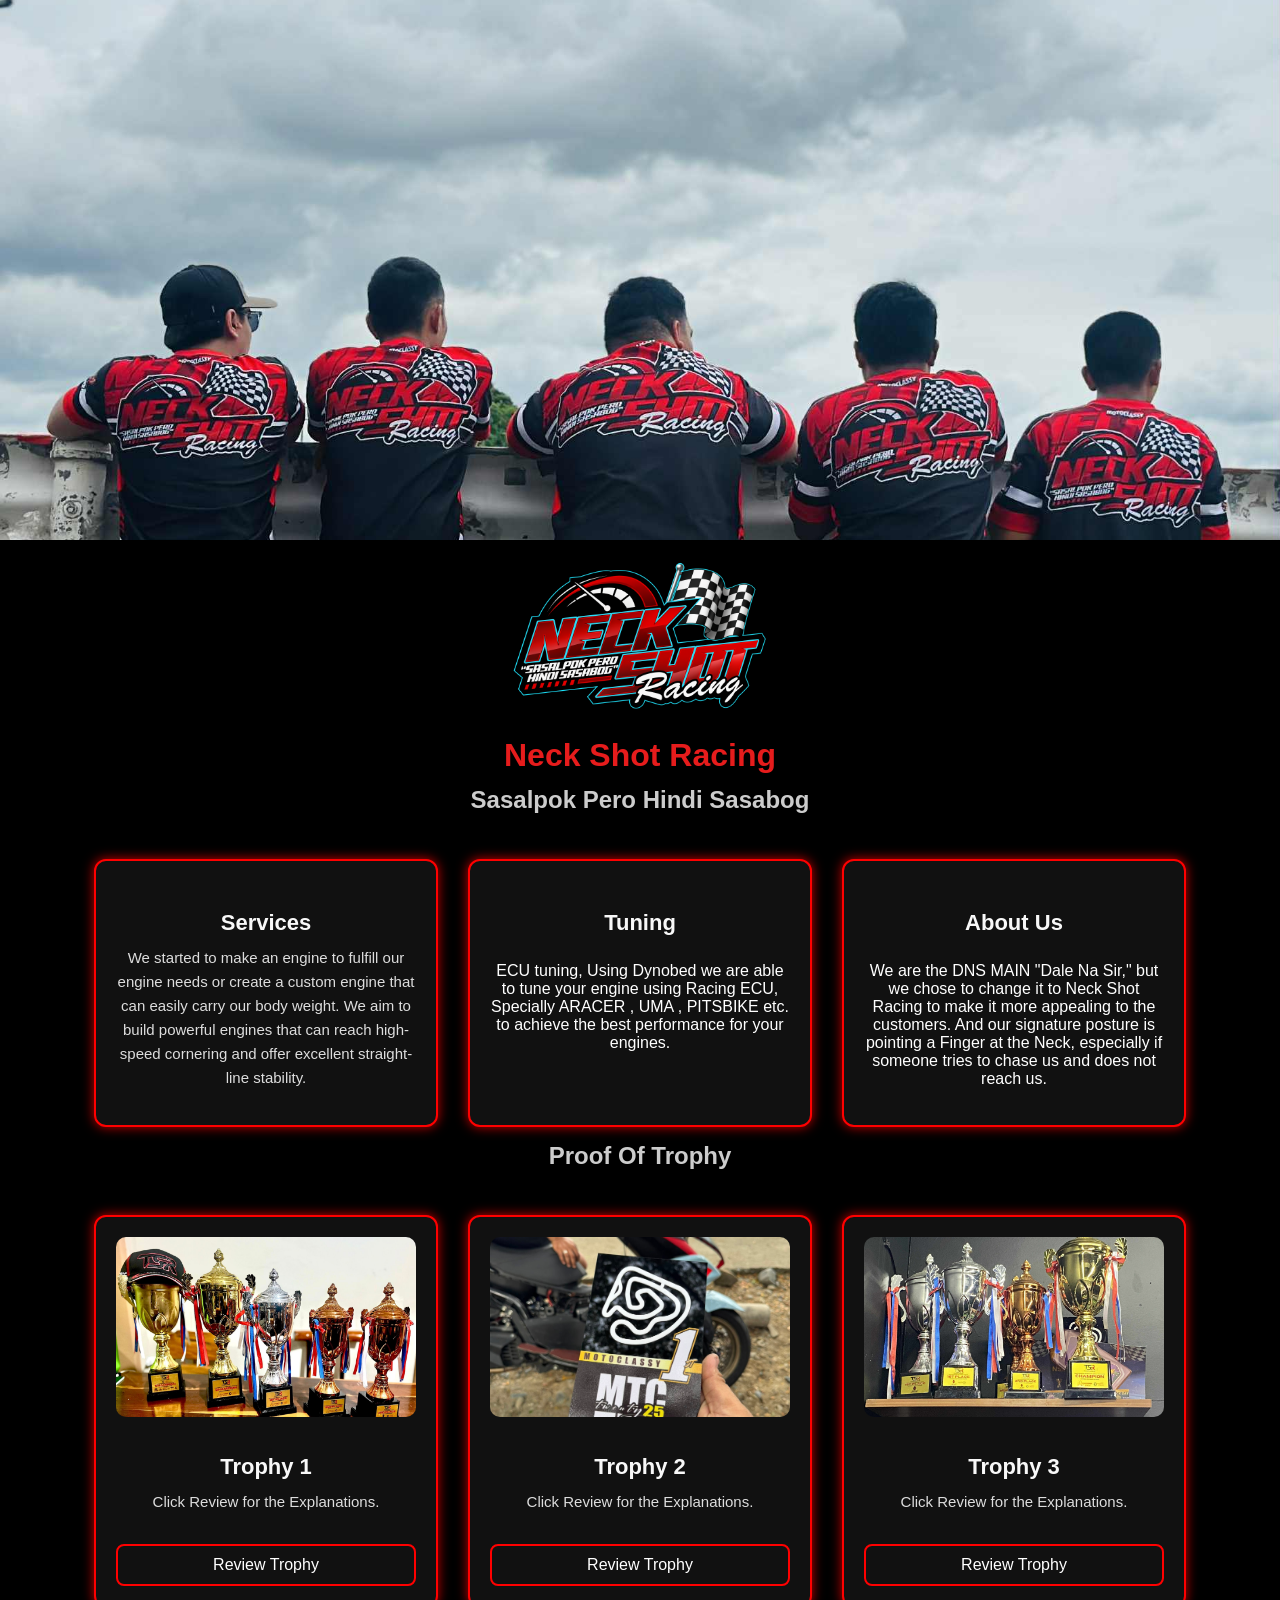
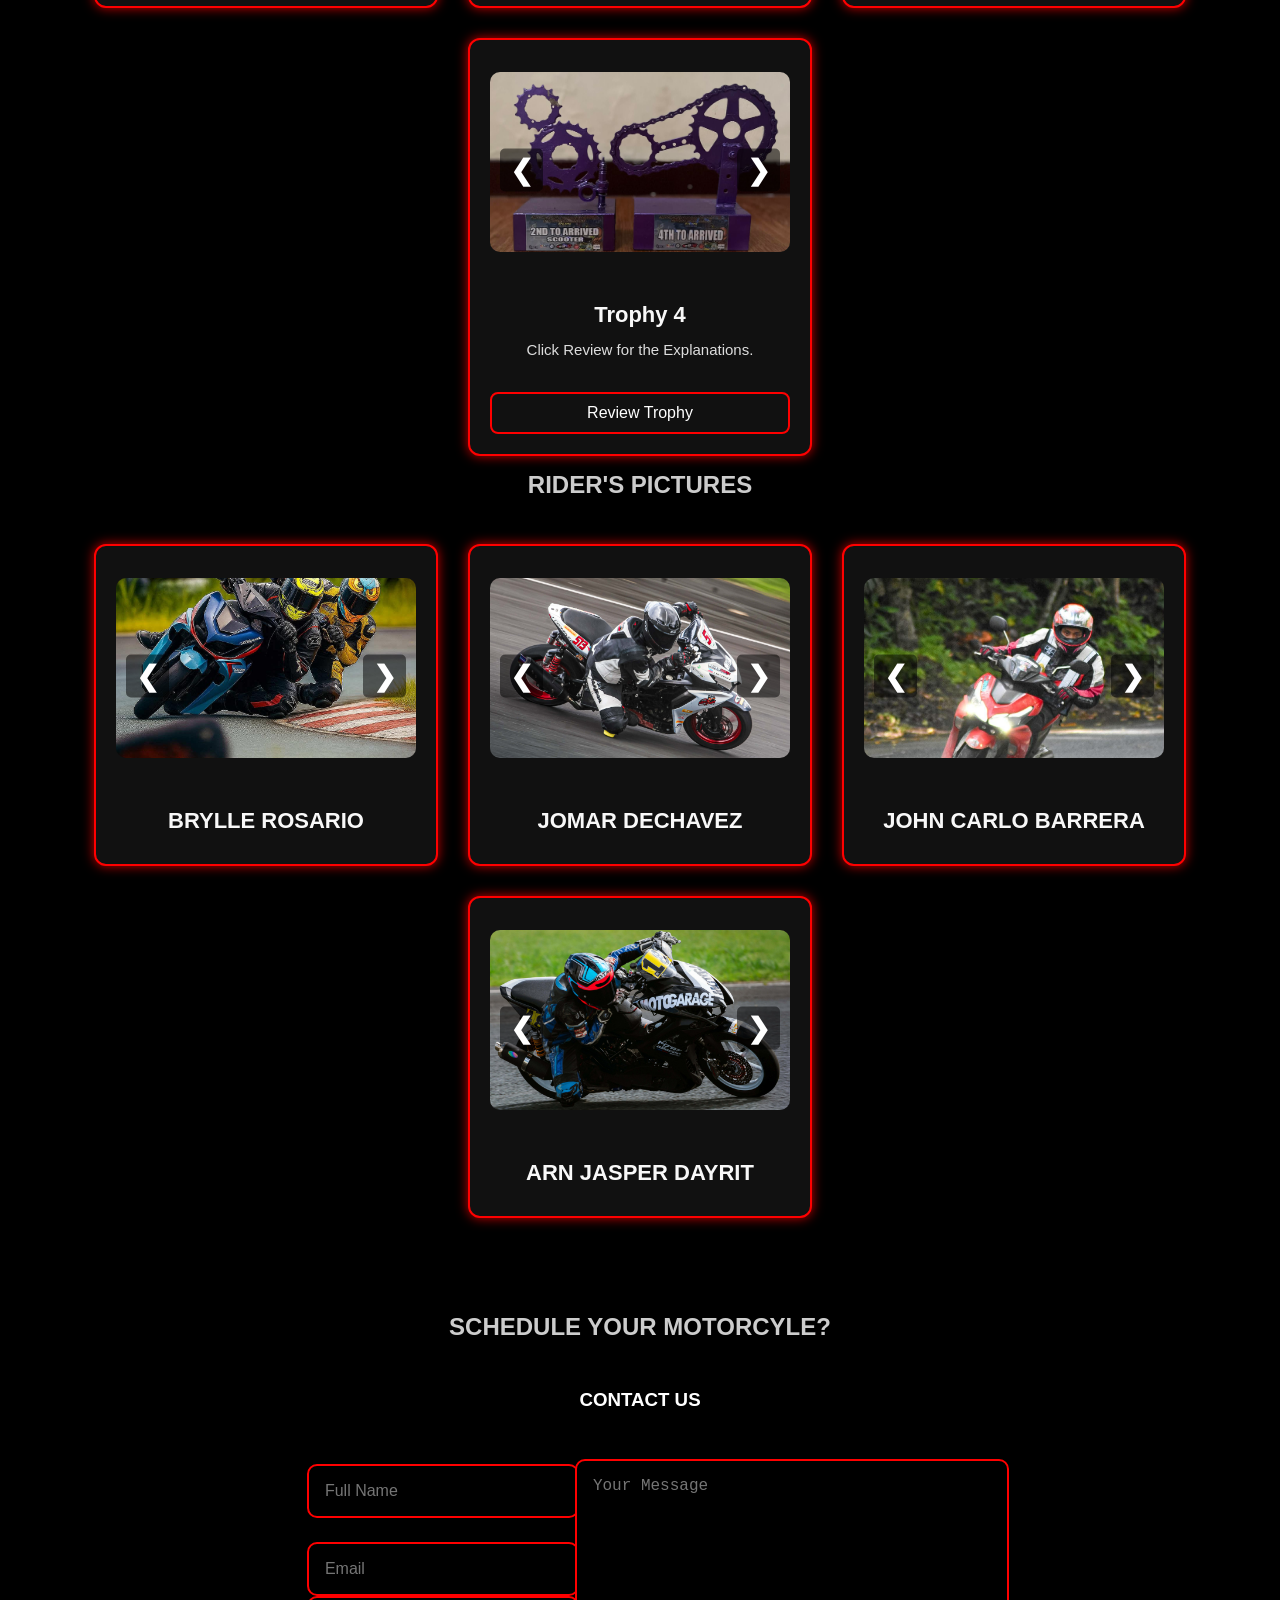
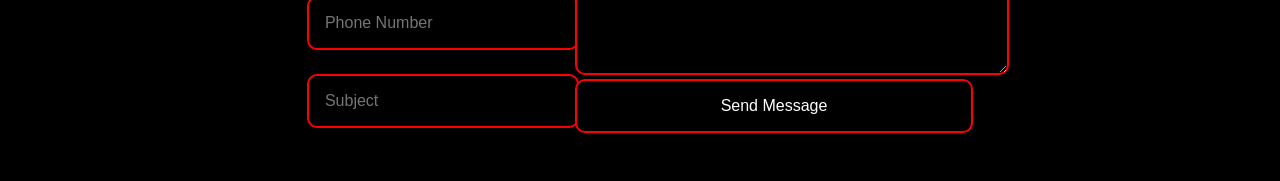
==== index.html @ 94626e2d "Add files via upload" ====
<!DOCTYPE html>
<html lang="en">
<head>
    <meta charset="UTF-8">
    <meta name="viewport" content="width=device-width, initial-scale=1.0">
    <link rel="stylesheet" href="NSR.CSS">
    <title>Neck Shot Racing</title>
</head>

<body>

    <!-- HERO BACKGROUND (DISSOLVE ON SCROLL) -->
    <div class="background" id="bg"></div>

    <!-- HEADER CONTENT -->
    <header>
        <img src="NSR.png" alt="Neck Shot Racing Logo" class="logo">
        <h1>Neck Shot Racing</h1>
        <h2>Sasalpok Pero Hindi Sasabog</h2>
    </header>

    <!-- SERVICES SECTION -->
    <section class="services">
        <div class="service-box">
            <div class="service-info">
                <h4>Services</h4>
                <p>
                    We started to make an engine to fulfill our engine needs or
                    create a custom engine that can easily carry our body weight.
                    We aim to build powerful engines that can reach high-speed
                    cornering and offer excellent straight-line stability.
                </p>
            </div>
        </div>

        <div class="service-box">
            <h4>Tuning</h4>
            <p>
                ECU tuning, Using Dynobed we are able to tune your engine using Racing ECU, Specially ARACER , UMA , PITSBIKE etc. to achieve the best performance for your engines.
            </p>
        </div>

        <div class="service-box">
            <h4>About Us</h4>
            <p>
                We are the DNS MAIN "Dale Na Sir," but we chose to change it to Neck Shot Racing to make it more appealing to the customers. And our signature posture is pointing a Finger at the Neck, especially if someone tries to chase us and does not reach us.
            </p>
        </div>
    </section>

   <!-- Replace your old popup div with this -->
<!-- POPUP VIEWER -->
<div id="popup" class="popup">
    <span class="close">&times;</span>
    <img class="popup-content" id="popupImage">
    <span class="popup-prev">&#10094;</span>
    <span class="popup-next">&#10095;</span>
</div>

<!-- TROPHY SECTION -->
<section class="trophy" id="Trophy">
    <h2 class="heading">Proof Of Trophy</h2>

    <div class="projects-container">

        <div class="project-card">
            <img src="NSR TROPHY.jpg" alt="Neck Shot Racing Trophy" class="trophy-img">
            <h3>Trophy 1</h3>
            <p>Click Review for the Explanations.</p>
            <div class="btn review-btn">Review Trophy</div>
            <p class="review-message" style="display:none;">
                THIS TROPHY WE GOT THIS FROM ( TSR CHAMPIONSHIP LAST LEG IN BRC RACING CIRCUIT 2025 ) We won CHAMPION,1ST,2ND,3RD PLACE IN DIFFERENT CATTEGORIES.
            </p>
        </div>

        <div class="project-card">
            <img src="NSR TROPHY 1.jpg" alt="Trophy 2" class="trophy-img">
            <h3>Trophy 2</h3>
            <p>Click Review for the Explanations.</p>
            <div class="btn review-btn">Review Trophy</div>
            <p class="review-message" style="display:none;">
                THIS TROPHY FROM MOTOCLASSY TRACKDAY EVENT 2025 IN TARLAC RACING CIRCUIT HILL. SPECIALLY THANKS TO OUR RIDER ( BRYLLE RORASARIO ) FOR WINNING 1ST PLACE IN 185CC OPEN CATEGORY. BATTLING WITH TON FARIN.
            </p>
        </div>

        <div class="project-card">
            <img src="THROPY NSR SHOP.jpg" alt="Trophy 3" class="trophy-img">
            <h3>Trophy 3</h3>
            <p>Click Review for the Explanations.</p>
            <div class="btn review-btn">Review Trophy</div>
            <p class="review-message" style="display:none;">
                IF YOU SEE THIS TROPHY PICTURE ITS IN OUR SHOP, THIS TROPHY WE GOT THIS FROM DIFFERENT KIND OF TRACK WHICH IS (BRC CIRCUIT, TARLAC CIRCUIT, CARMONA CIRCUIT) WE JOINED A LOT OF RACING EVENT TO PROVE OUR ENGINE PERFORMANCE AND OUR RIDER SKILL AND OUR ENGINE RELIABILITY.
            </p>
        </div>

        <div class="project-card">
            <div class="slideshow">
                <img src="TROPHY NI DAGA.jpg" class="slide active">
                <img src="TROPHY NI DAGA 1.jpg" class="slide">
                <!-- Arrows -->
                <span class="prev">&#10094;</span>
                <span class="next">&#10095;</span>
            </div>
            <h3>Trophy 4</h3>
            <p>Click Review for the Explanations.</p>
            <div class="btn review-btn">Review Trophy</div>
            <p class="review-message" style="display:none;">
                IF YOU SEE THIS TROPHY THIS TROPHY WE GOT THIS FROM OUR RIDER JHON CARLO BARRERA FOR GETTING A PODIUM FOR ENDURANCE IN 3RD CALAUAG ALIMANGO FESTIVAL ENDURANCE CHALLENGE (575 KMS)
            </p>
        </div>

    </div>
</section>
<section class="trophy" id="Trophy">
    <h2 class="heading">RIDER'S PICTURES</h2>

    <div class="projects-container">

        <div class="project-card">
    <div class="slideshow">
        <img src="BRYLE ROSARIO.jpg" class="slide active">
        <img src="RIDER1-2.jpg" class="slide">
        <span class="prev">&#10094;</span>
        <span class="next">&#10095;</span>
    </div>
    <h3>BRYLLE ROSARIO</h3>
</div>
            <div class="project-card">
    <div class="slideshow">
        <img src="JOMAR DECHAVEZ 1.jpg" class="slide active">
        <img src="JOMAR DECHAVEZ 2.jpg" class="slide">
        <img src="JOMAR DECHAVEZ.jpg" class="slide">
        <span class="prev">&#10094;</span>
        <span class="next">&#10095;</span>
    </div>
    <h3>JOMAR DECHAVEZ</h3>
</div>
       <div class="project-card">
    <div class="slideshow">
        <img src="DAGA 1.jpg" class="slide active">
        <img src="DAGA 2.jpg" class="slide">
        <img src="DAGA 3.jpg" class="slide">
        <span class="prev">&#10094;</span>
        <span class="next">&#10095;</span>
    </div>
    <h3>JOHN CARLO BARRERA</h3>
</div>
        <div class="project-card">
    <div class="slideshow">
        <img src="ARN JASPER.jpg" class="slide active">
        <img src="ARN JASPER 1.jpg" class="slide">
        <img src="ARN JASPER 2.jpg" class="slide">
        <span class="prev">&#10094;</span>
        <span class="next">&#10095;</span>
    </div>
    <h3>ARN JASPER DAYRIT</h3>
</div>
</section>


<!-- CONTACT SECTION -->
<section class="contact" id="contact">
    <h2 class="heading">SCHEDULE YOUR MOTORCYLE?</h2>
    <H3> CONTACT US</H3>
    <form action="mailto:cdimapilis08@gmail.com" method="post" enctype="text/plain">
        <div class="input-group">
            <div class="input-box">
                <input type="text" placeholder="Full Name">
                <input type="email" placeholder="Email">
            </div>
            <div class="input-box">
                <input type="number" placeholder="Phone Number">
                <input type="text" placeholder="Subject">
            </div>
        </div>

        <div class="input-group2">
            <textarea placeholder="Your Message"></textarea>
            <input type="submit" value="Send Message" class="btn">
        </div>
    </form>
</section>

<script>
    // Background scroll effect
    const bg = document.getElementById("bg");
    window.addEventListener("scroll", () => {
        const scrollY = window.scrollY;
        const opacity = Math.max(1 - scrollY / 450, 0);
        const blur = Math.min(scrollY / 80, 8);
        bg.style.opacity = opacity;
        bg.style.filter = `blur(${blur}px)`;
    });

    // Review button toggle
    document.querySelectorAll(".review-btn").forEach(btn => {
        btn.addEventListener("click", () => {
            const message = btn.nextElementSibling;
            message.style.display =
                message.style.display === "block" ? "none" : "block";
        });
    });

    // POPUP ELEMENTS
    const popup = document.getElementById("popup");
    const popupImage = document.getElementById("popupImage");
    const closeBtn = document.querySelector(".close");
    const popupPrev = document.querySelector(".popup-prev");
    const popupNext = document.querySelector(".popup-next");

    // UNIVERSAL IMAGE CLICK (trophies + riders + slideshows)
    document.querySelectorAll(".trophy-img, .slideshow .slide").forEach(img => {
        img.addEventListener("click", () => {
            popup.style.display = "block";

            // If image is inside slideshow, use all slides
            const slideshow = img.closest(".slideshow");
            popup.slides = slideshow
                ? Array.from(slideshow.querySelectorAll(".slide"))
                : [img];

            popup.currentIndex = popup.slides.indexOf(img);
            popupImage.src = img.src;
        });
    });

    // Close popup
    closeBtn.addEventListener("click", () => popup.style.display = "none");
    popup.addEventListener("click", e => {
        if (e.target === popup) popup.style.display = "none";
    });

    // Popup arrows
    popupNext.addEventListener("click", () => {
        popup.currentIndex =
            (popup.currentIndex + 1) % popup.slides.length;
        popupImage.src = popup.slides[popup.currentIndex].src;
    });

    popupPrev.addEventListener("click", () => {
        popup.currentIndex =
            (popup.currentIndex - 1 + popup.slides.length) %
            popup.slides.length;
        popupImage.src = popup.slides[popup.currentIndex].src;
    });

    // Slideshow inside card (Trophy 4 & Riders)
    document.querySelectorAll(".slideshow").forEach(slideshow => {
        const slides = slideshow.querySelectorAll(".slide");
        let index = 0;

        const showSlide = i => {
            slides.forEach(s => s.classList.remove("active"));
            slides[i].classList.add("active");
        };

        slideshow.querySelector(".next").addEventListener("click", e => {
            e.stopPropagation();
            index = (index + 1) % slides.length;
            showSlide(index);
        });

        slideshow.querySelector(".prev").addEventListener("click", e => {
            e.stopPropagation();
            index = (index - 1 + slides.length) % slides.length;
            showSlide(index);
        });
    });
</script>
</body>
---- NSR.CSS ----
/* ================= GENERAL PAGE STYLING ================= */
body {
    background: #000;
    color: #fff;
    font-family: Arial, sans-serif;
    margin: 0;
    padding: 0;
    text-align: center;
}

/* ================= LOGO ================= */
.logo {
    width: 260px;
    max-width: 90%;
    margin: 15px auto;
}

/* ================= BACKGROUND COVER ================= */
.background {
    width: 100%;
    min-height: 60vh;
    background: url("NSR COVER.jpg") center / cover no-repeat;
}

/* ================= TITLES ================= */
h1 {
    color: rgb(230, 28, 28);
    margin-top: -10px;
    transition: 0.3s ease-in-out;
}

h2 {
    margin-top: -10px;
    color: #ccc;
    transition: 0.3s ease-in-out;
}

/* ================= SERVICES & TROPHY SHARED LAYOUT ================= */
.services,
.projects-container {
    display: flex;
    justify-content: center;
    align-items: stretch;
    gap: 30px;
    padding: 25px;
    flex-wrap: wrap;
}

/* ================= SERVICE & PROJECT CARD ================= */
.service-box,
.project-card {
    background: #111;
    border: 2px solid #ff0000;
    border-radius: 12px;
    padding: 20px;
    width: 300px;
    box-shadow: 0 0 12px rgba(255, 0, 0, 0.8);
    display: flex;
    flex-direction: column;
    text-align: center;
    transition: transform 0.3s ease, box-shadow 0.3s ease;
    font-style: sans-serif bold;
}

.service-box:hover,
.project-card:hover {
    transform: translateY(-6px);
    box-shadow: 0 0 25px rgba(255, 0, 0, 1);
}

/* ================= TEXT ================= */
.service-box h4,
.project-card h3 {
    color: #f8f8f8;
    font-size: 22px;
    margin-bottom: 10px;
}

.service-info p,
.project-card p {
    font-size: 15px;
    color: #ddd;
    line-height: 1.6;
    margin-top: auto;
}

/* ================= IMAGES (OPTIMIZED & RESPONSIVE) ================= */
.project-card img,
.Picture img {
    width: 100%;
    height: 180px;
    object-fit: cover;
    border-radius: 10px;
    margin-bottom: 15px;
    transition: transform 0.4s ease;
}

.project-card img:hover,
.Picture img:hover {
    transform: scale(1.05);
}

/* ================= COVER BOX ================= */
.cover-box {
    background: #111;
    border: 2px solid red;
    border-radius: 12px;
    padding: 20px;
    width: 300px;
    box-shadow: 0 0 12px red;
}

/* ================= BUTTON ================= */
.project-card .btn {
    margin-top: 15px;
    padding: 10px;
    border: 2px solid red;
    border-radius: 8px;
    cursor: pointer;
    transition: 0.3s ease;
}

.project-card .btn:hover {
    background: red;
}

/* ================= CONTACT SECTION ================= */
.contact {
    margin-top: 5rem;
}

.contact h2 {
    margin-bottom: 3rem;
}

.contact form {
    display: flex;
    flex-wrap: wrap;
    align-items: center;
    justify-content: center;
    gap: 2rem;
    margin: 3rem auto;
    max-width: 900px;
}

.contact form .input-box {
    display: flex;
    flex-direction: column;
    gap: 1.5rem;
    flex: 1 1 45%;
}

.contact form input,
.contact form textarea {
    width: 100%;
    padding: 16px;
    font-size: 16px;
    color: #fff;
    background: #000;
    border-radius: 10px;
    border: 2px solid red;
}

.contact form textarea {
    min-height: 180px;
    flex: 1 1 100%;
}
/* Image Popup (Lightbox) */
.popup {
    display: none;
    position: fixed;
    z-index: 9999;
    padding-top: 50px;
    left: 0;
    top: 0;
    width: 100%;
    height: 100%;
    background: rgba(0,0,0,0.9);
    text-align: center;
}

.popup-content {
    max-width: 90%;
    max-height: 80%;
    border-radius: 10px;
}

.close {
    position: absolute;
    top: 15px;
    right: 35px;
    color: white;
    font-size: 40px;
    font-weight: bold;
    cursor: pointer;
}

.trophy-img {
    width: 100%;
    border-radius: 10px;
    cursor: pointer;
    transition: 0.3s;
}

.trophy-img:hover {
    transform: scale(1.03);
}
/* Slideshow inside card */
.slideshow {
    position: relative;
    width: 100%;
    height: 220px; /* adjust as needed */
    overflow: hidden;
    border-radius: 10px;
    display: flex;
    justify-content: center;
    align-items: center;
}

.slide {
    position: absolute;
    width: 100%;
    height: 100%;
    object-fit: contain; /* keeps aspect ratio */
    opacity: 0;
    transition: opacity 0.5s ease-in-out;
    border-radius: 10px;
}

.slide.active {
    opacity: 1;
}

/* Arrows inside card */
.slideshow .prev, .slideshow .next {
    position: absolute;
    top: 50%;
    transform: translateY(-50%);
    color: white;
    font-size: 28px;
    font-weight: bold;
    padding: 5px 10px;
    cursor: pointer;
    user-select: none;
    background: rgba(0,0,0,0.5);
    border-radius: 5px;
}

.slideshow .prev { left: 10px; }
.slideshow .next { right: 10px; }
.slideshow .prev:hover,
.slideshow .next:hover { background: rgba(255,0,0,0.8); }

/* Popup overlay */
.popup {
    display: none;
    position: fixed;
    z-index: 9999;
    padding-top: 50px;
    left: 0;
    top: 0;
    width: 100%;
    height: 100%;
    background: rgba(0,0,0,0.9);
    text-align: center;
}

.popup-content {
    max-width: 90%;
    max-height: 80%;
    border-radius: 10px;
}

.popup .close {
    position: absolute;
    top: 15px;
    right: 35px;
    color: white;
    font-size: 40px;
    font-weight: bold;
    cursor: pointer;
}

.popup .popup-prev,
.popup .popup-next {
    position: absolute;
    top: 50%;
    transform: translateY(-50%);
    color: white;
    font-size: 40px;
    cursor: pointer;
    padding: 5px 15px;
    background: rgba(0,0,0,0.5);
    border-radius: 5px;
}

.popup .popup-prev { left: 20px; }
.popup .popup-next { right: 20px; }

.popup .popup-prev:hover,
.popup .popup-next:hover { background: rgba(255,0,0,0.8); }
/* ================= MOBILE RESPONSIVE ================= */
@media (max-width: 768px) {

    body {
        text-align: center;
    }

    /* Header text smaller */
    h1 {
        font-size: 28px;
    }

    h2 {
        font-size: 18px;
    }

    /* Stack service boxes */
    .services {
        flex-direction: column;
        padding: 15px;
    }

    .service-box {
        width: 100%;
        max-width: 95%;
    }

    /* Trophy & Rider cards – one per row */
    .projects-container {
        flex-direction: column;
        padding: 10px;
    }

    .project-card {
        width: 100%;
        max-width: 95%;
        margin: auto;
    }

    /* Images scale properly */
    .project-card img,
    .slide {
        height: auto;
        max-height: 280px;
        object-fit: contain;
    }

    /* Slideshow container */
    .slideshow {
        position: relative;
    }

    /* Bigger arrows for touch */
    .prev,
    .next {
        font-size: 28px;
        padding: 10px;
    }

    /* Bigger buttons */
    .btn {
        padding: 14px;
        font-size: 16px;
    }

    /* Popup image fits screen */
    .popup-content {
        max-width: 95%;
        max-height: 85%;
    }

    /* Contact form full width */
    .contact form {
        flex-direction: column;
        padding: 10px;
    }

    .contact form .input-box {
        width: 100%;
    }
}
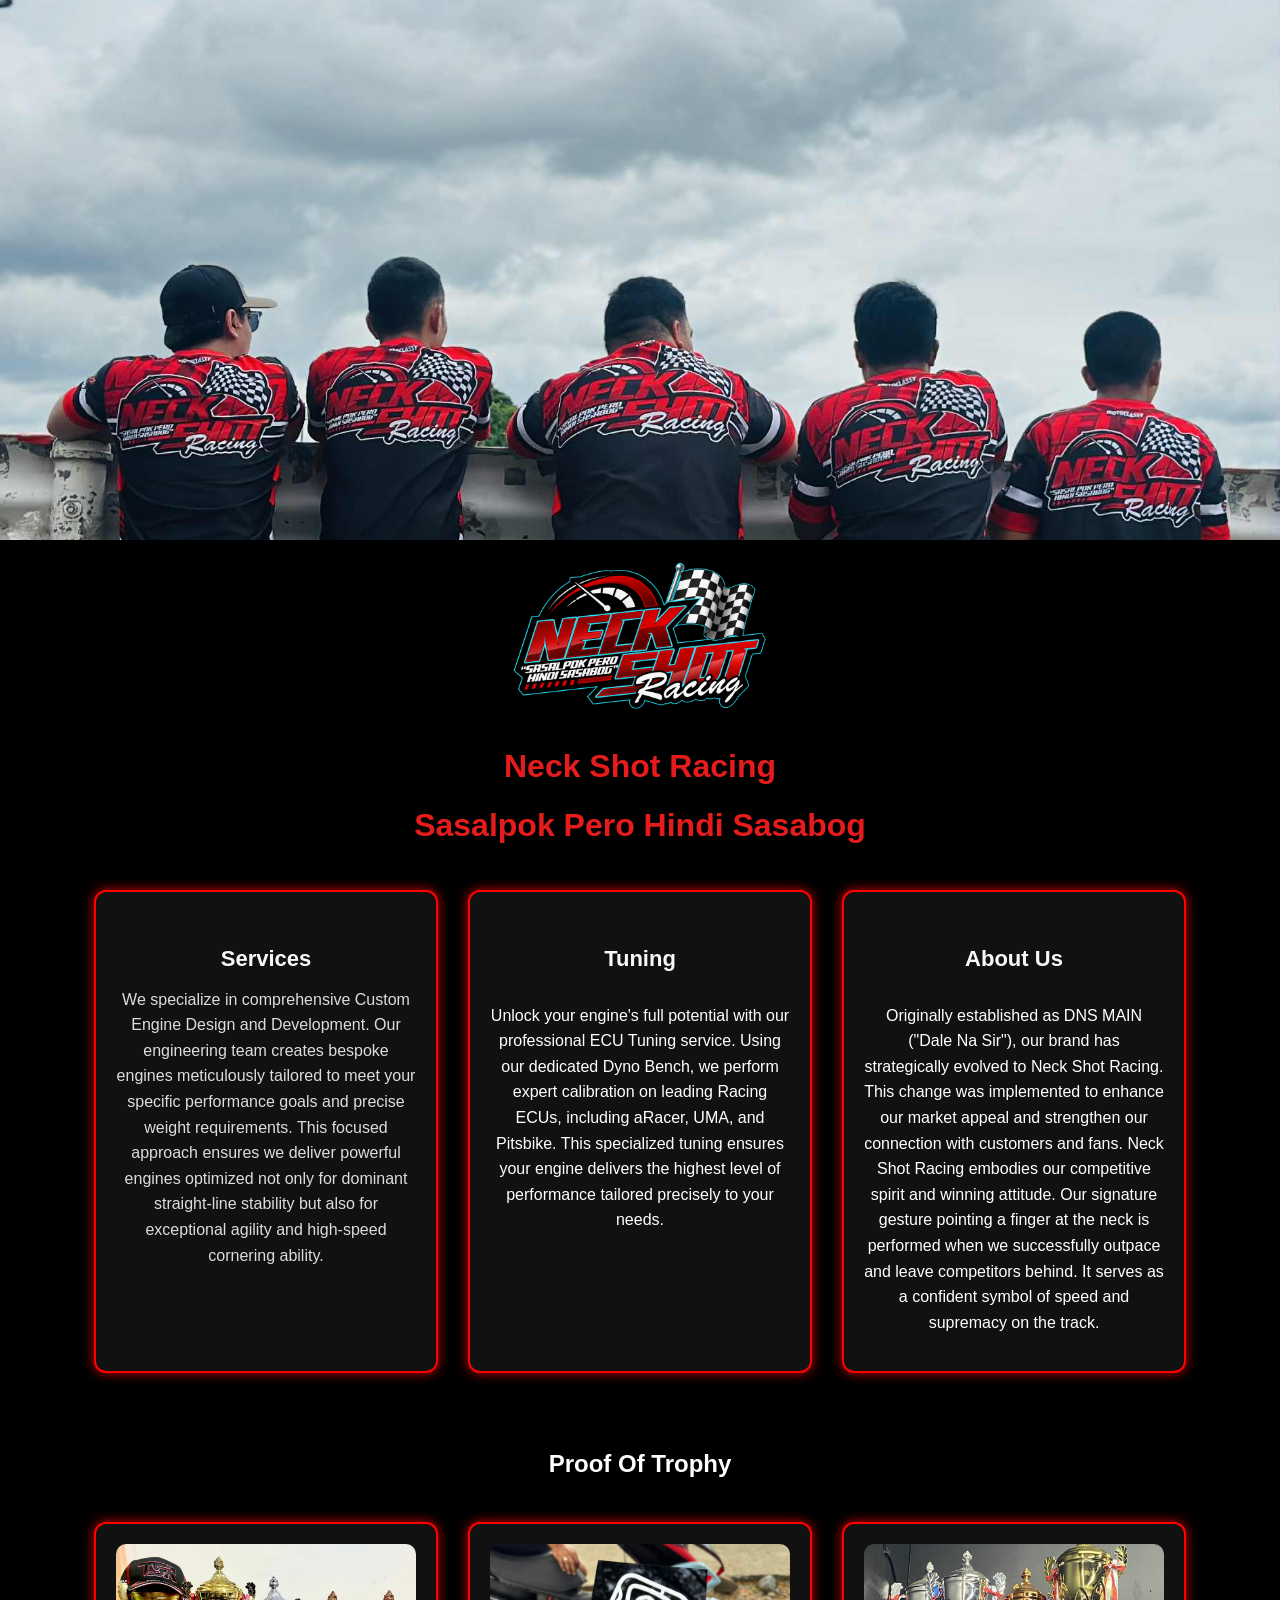
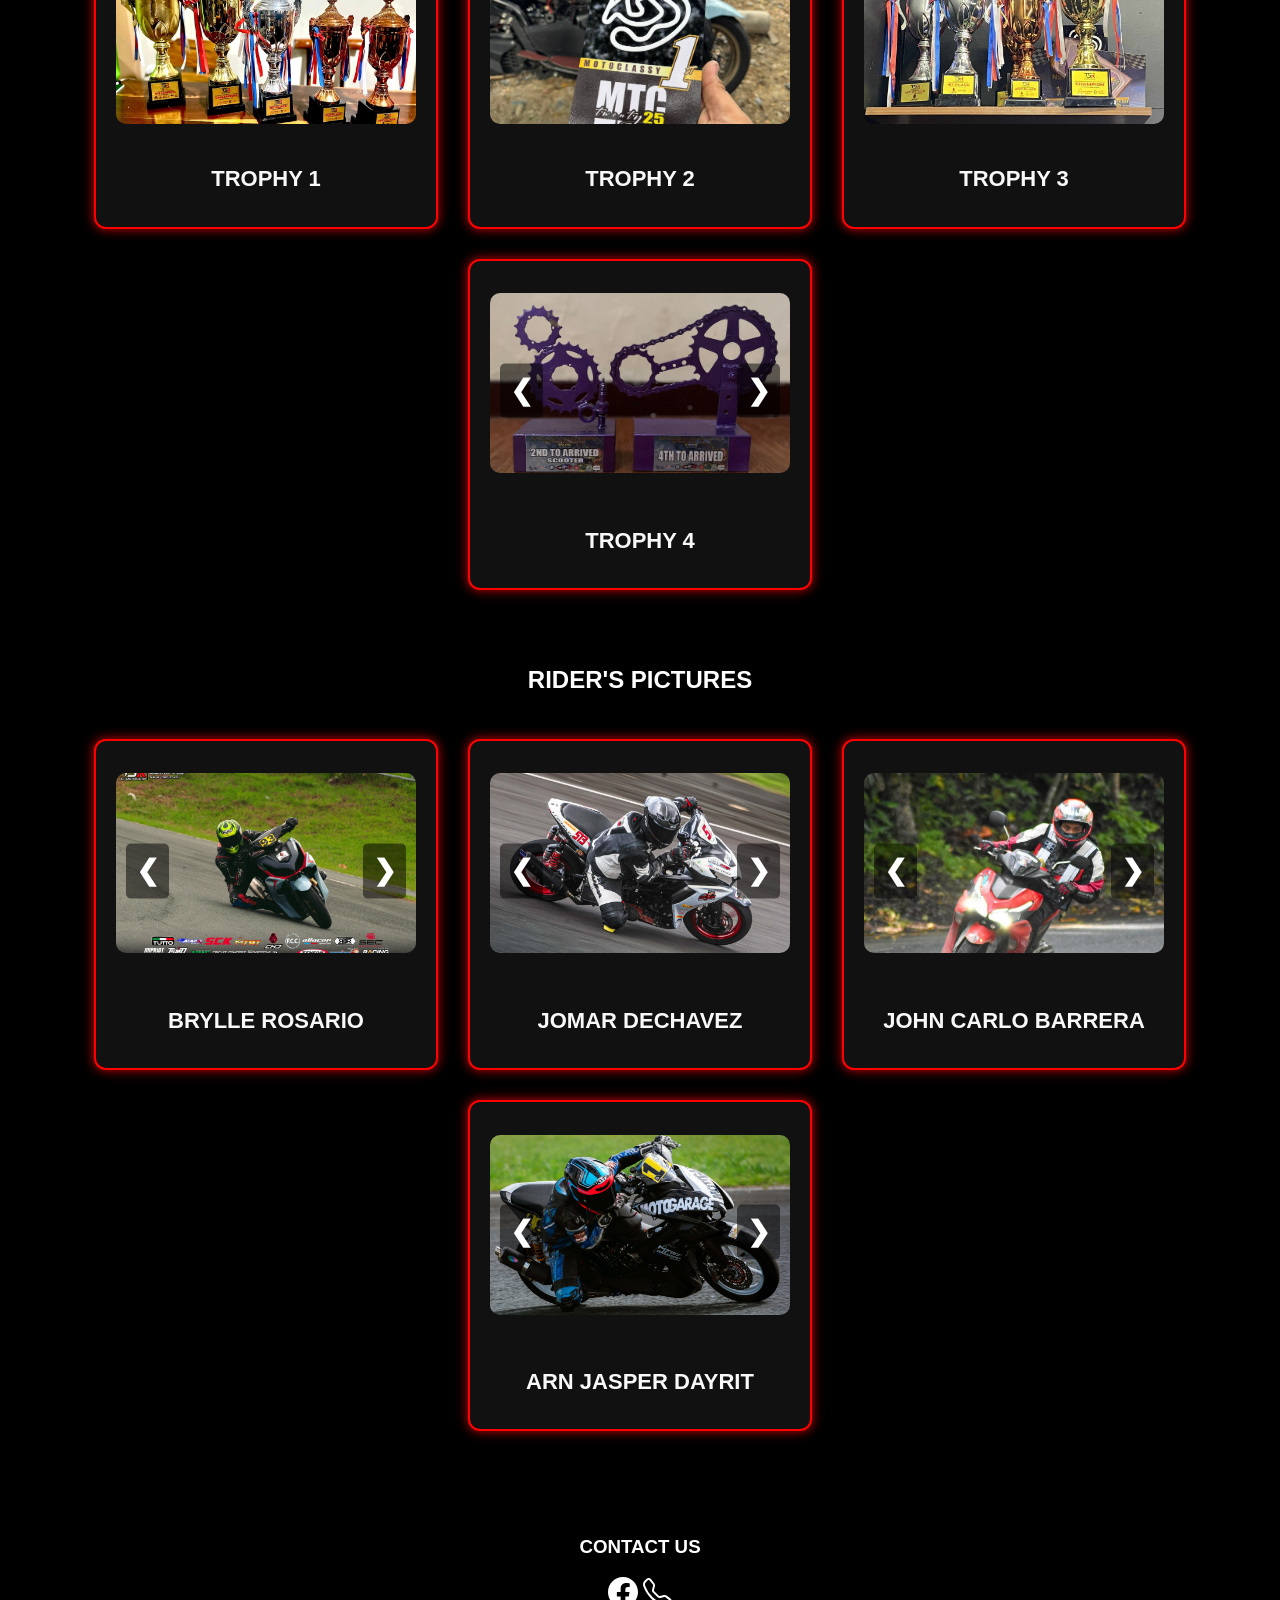
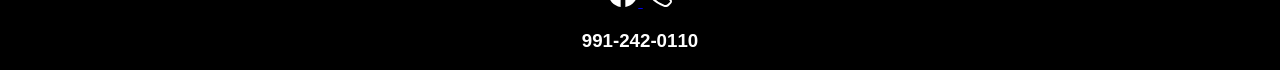
==== commit 0216ccb9: "Add files via upload" ====
--- a/index.html
+++ b/index.html
@@ -16,7 +16,7 @@
     <header>
         <img src="NSR.png" alt="Neck Shot Racing Logo" class="logo">
         <h1>Neck Shot Racing</h1>
-        <h2>Sasalpok Pero Hindi Sasabog</h2>
+        <h1>Sasalpok Pero Hindi Sasabog</h1>
     </header>
 
     <!-- SERVICES SECTION -->
@@ -25,10 +25,7 @@
             <div class="service-info">
                 <h4>Services</h4>
                 <p>
-                    We started to make an engine to fulfill our engine needs or
-                    create a custom engine that can easily carry our body weight.
-                    We aim to build powerful engines that can reach high-speed
-                    cornering and offer excellent straight-line stability.
+                   We specialize in comprehensive Custom Engine Design and Development. Our engineering team creates bespoke engines meticulously tailored to meet your specific performance goals and precise weight requirements. This focused approach ensures we deliver powerful engines optimized not only for dominant straight-line stability but also for exceptional agility and high-speed cornering ability.
                 </p>
             </div>
         </div>
@@ -36,14 +33,16 @@
         <div class="service-box">
             <h4>Tuning</h4>
             <p>
-                ECU tuning, Using Dynobed we are able to tune your engine using Racing ECU, Specially ARACER , UMA , PITSBIKE etc. to achieve the best performance for your engines.
+               Unlock your engine's full potential with our professional ECU Tuning service. Using our dedicated Dyno Bench, we perform expert calibration on leading Racing ECUs, including aRacer, UMA, and Pitsbike. This specialized tuning ensures your engine delivers the highest level of performance tailored precisely to your needs.
             </p>
         </div>
 
         <div class="service-box">
             <h4>About Us</h4>
             <p>
-                We are the DNS MAIN "Dale Na Sir," but we chose to change it to Neck Shot Racing to make it more appealing to the customers. And our signature posture is pointing a Finger at the Neck, especially if someone tries to chase us and does not reach us.
+                Originally established as DNS MAIN ("Dale Na Sir"), our brand has strategically evolved to Neck Shot Racing. This change was implemented to enhance our market appeal and strengthen our connection with customers and fans.
+
+Neck Shot Racing embodies our competitive spirit and winning attitude. Our signature gesture pointing a finger at the neck is performed when we successfully outpace and leave competitors behind. It serves as a confident symbol of speed and supremacy on the track.
             </p>
         </div>
     </section>
@@ -65,32 +64,25 @@
 
         <div class="project-card">
             <img src="NSR TROPHY.jpg" alt="Neck Shot Racing Trophy" class="trophy-img">
-            <h3>Trophy 1</h3>
-            <p>Click Review for the Explanations.</p>
-            <div class="btn review-btn">Review Trophy</div>
-            <p class="review-message" style="display:none;">
-                THIS TROPHY WE GOT THIS FROM ( TSR CHAMPIONSHIP LAST LEG IN BRC RACING CIRCUIT 2025 ) We won CHAMPION,1ST,2ND,3RD PLACE IN DIFFERENT CATTEGORIES.
+            <h3>TROPHY 1</h3>
+            <p class="review-message">
+                This prestigious trophy was earned during the TSR Championship Last Leg at the BRC Racing Circuit 2025. Our team delivered a dominant performance, securing multiple top honors, including Overall Champion, 1st Place, 2nd Place, and 3rd Place across various competition categories. This exceptional result highlights our competitive depth and superior readiness.
             </p>
         </div>
 
         <div class="project-card">
             <img src="NSR TROPHY 1.jpg" alt="Trophy 2" class="trophy-img">
-            <h3>Trophy 2</h3>
-            <p>Click Review for the Explanations.</p>
-            <div class="btn review-btn">Review Trophy</div>
-            <p class="review-message" style="display:none;">
-                THIS TROPHY FROM MOTOCLASSY TRACKDAY EVENT 2025 IN TARLAC RACING CIRCUIT HILL. SPECIALLY THANKS TO OUR RIDER ( BRYLLE RORASARIO ) FOR WINNING 1ST PLACE IN 185CC OPEN CATEGORY. BATTLING WITH TON FARIN.
+            <h3>TROPHY 2</h3>
+            <p class="review-message">
+               The team proudly presents this trophy, earned at the MotoClassy Trackday Event 2025 at the Tarlac Racing Circuit Hill. We extend our deepest gratitude to rider Brylle Rorasario for his outstanding performance in the 185cc Open Category, where he successfully clinched 1st Place following a compelling race against Ton Farin. This result is a direct reflection of commitment and competitive excellence.
             </p>
         </div>
 
         <div class="project-card">
             <img src="THROPY NSR SHOP.jpg" alt="Trophy 3" class="trophy-img">
-            <h3>Trophy 3</h3>
-            <p>Click Review for the Explanations.</p>
-            <div class="btn review-btn">Review Trophy</div>
-            <p class="review-message" style="display:none;">
-                IF YOU SEE THIS TROPHY PICTURE ITS IN OUR SHOP, THIS TROPHY WE GOT THIS FROM DIFFERENT KIND OF TRACK WHICH IS (BRC CIRCUIT, TARLAC CIRCUIT, CARMONA CIRCUIT) WE JOINED A LOT OF RACING EVENT TO PROVE OUR ENGINE PERFORMANCE AND OUR RIDER SKILL AND OUR ENGINE RELIABILITY.
-            </p>
+            <h3>TROPHY 3</h3>
+          <p class="review-message">
+                This award, prominently displayed in our shop, was earned from successful participation in challenging racing events across various notable tracks, including the BRC Circuit, Tarlac Circuit, and Carmona Circuit. Each race provides critical validation of our engine performance, demonstrates the expertise of our riders, and reinforces our commitment to engine reliability.
         </div>
 
         <div class="project-card">
@@ -101,16 +93,14 @@
                 <span class="prev">&#10094;</span>
                 <span class="next">&#10095;</span>
             </div>
-            <h3>Trophy 4</h3>
-            <p>Click Review for the Explanations.</p>
-            <div class="btn review-btn">Review Trophy</div>
-            <p class="review-message" style="display:none;">
-                IF YOU SEE THIS TROPHY THIS TROPHY WE GOT THIS FROM OUR RIDER JHON CARLO BARRERA FOR GETTING A PODIUM FOR ENDURANCE IN 3RD CALAUAG ALIMANGO FESTIVAL ENDURANCE CHALLENGE (575 KMS)
-            </p>
-        </div>
-
+            <h3>TROPHY 4</h3>
+            <p class="review-message">
+                We proudly acknowledge the success of our rider, Jhon Carlo Barrera, at the 3rd Calauag Alimango Festival Endurance Challenge (575 KMS). Mr. Barrera delivered a compelling performance in this demanding event, securing a 3rd Place podium finish.
+            </p>
+        </div>
     </div>
 </section>
+
 <section class="trophy" id="Trophy">
     <h2 class="heading">RIDER'S PICTURES</h2>
 
@@ -118,8 +108,9 @@
 
         <div class="project-card">
     <div class="slideshow">
-        <img src="BRYLE ROSARIO.jpg" class="slide active">
-        <img src="RIDER1-2.jpg" class="slide">
+        <img src="BRYLE ROSARIO 2.jpg" class="slide active">
+        <img src="BRYLE ROSARIO.jpg" class="slide">
+        <img src="BRYLE ROSARIO 1.jpg" class="slide">
         <span class="prev">&#10094;</span>
         <span class="next">&#10095;</span>
     </div>
@@ -160,25 +151,17 @@
 
 <!-- CONTACT SECTION -->
 <section class="contact" id="contact">
-    <h2 class="heading">SCHEDULE YOUR MOTORCYLE?</h2>
     <H3> CONTACT US</H3>
-    <form action="mailto:cdimapilis08@gmail.com" method="post" enctype="text/plain">
-        <div class="input-group">
-            <div class="input-box">
-                <input type="text" placeholder="Full Name">
-                <input type="email" placeholder="Email">
-            </div>
-            <div class="input-box">
-                <input type="number" placeholder="Phone Number">
-                <input type="text" placeholder="Subject">
-            </div>
-        </div>
-
-        <div class="input-group2">
-            <textarea placeholder="Your Message"></textarea>
-            <input type="submit" value="Send Message" class="btn">
-        </div>
-    </form>
+<a href="https://www.facebook.com/NECKSHOTRACING" target="_blank">
+    <svg xmlns="http://www.w3.org/2000/svg" width="30" height="30" fill="WHITE" class="bi bi-facebook" viewBox="0 0 16 16">
+        <path d="M16 8.049c0-4.446-3.582-8.05-8-8.05C3.58 0-.002 3.603-.002 8.05c0 4.017 2.926 7.347 6.75 7.951v-5.625h-2.03V8.05H6.75V6.275c0-2.017 1.195-3.131 3.022-3.131.876 0 1.791.157 1.791.157v1.98h-1.009c-.993 0-1.303.621-1.303 1.258v1.51h2.218l-.354 2.326H9.25V16c3.824-.604 6.75-3.934 6.75-7.951"/>
+    </svg>
+    </a>
+    <svg xmlns="http://www.w3.org/2000/svg" width="29" height="29" fill="WHITE" class="bi bi-telephone" viewBox="0 0 16 16">
+  <path d="M3.654 1.328a.678.678 0 0 0-1.015-.063L1.605 2.3c-.483.484-.661 1.169-.45 1.77a17.6 17.6 0 0 0 4.168 6.608 17.6 17.6 0 0 0 6.608 4.168c.601.211 1.286.033 1.77-.45l1.034-1.034a.678.678 0 0 0-.063-1.015l-2.307-1.794a.68.68 0 0 0-.58-.122l-2.19.547a1.75 1.75 0 0 1-1.657-.459L5.482 8.062a1.75 1.75 0 0 1-.46-1.657l.548-2.19a.68.68 0 0 0-.122-.58zM1.884.511a1.745 1.745 0 0 1 2.612.163L6.29 2.98c.329.423.445.974.315 1.494l-.547 2.19a.68.68 0 0 0 .178.643l2.457 2.457a.68.68 0 0 0 .644.178l2.189-.547a1.75 1.75 0 0 1 1.494.315l2.306 1.794c.829.645.905 1.87.163 2.611l-1.034 1.034c-.74.74-1.846 1.065-2.877.702a18.6 18.6 0 0 1-7.01-4.42 18.6 18.6 0 0 1-4.42-7.009c-.362-1.03-.037-2.137.703-2.877z"/>
+</svg>
+<h3>991-242-0110</h3>
+</a>
 </section>
 
 <script>
--- a/NSR.CSS
+++ b/NSR.CSS
@@ -13,7 +13,18 @@
     width: 260px;
     max-width: 90%;
     margin: 15px auto;
-}
+    border-radius: 10%;
+}
+@keyframes logoPulse {
+    0% { filter: drop-shadow(0 0 6px rgb(250, 0, 0)); transform: scale(1); }
+    50% { filter: drop-shadow(0 0 18px rgb(255, 0, 0)); transform: scale(1.05); }
+    100% { filter: drop-shadow(0 0 6px rgb(255, 0, 0)); transform: scale(1); }
+}
+
+.logo {
+    animation: logoPulse 2s infinite;
+}
+
 
 /* ================= BACKGROUND COVER ================= */
 .background {
@@ -25,13 +36,18 @@
 /* ================= TITLES ================= */
 h1 {
     color: rgb(230, 28, 28);
-    margin-top: -10px;
+    margin-top: 1px;
+    font-weight: bold;
     transition: 0.3s ease-in-out;
-}
+    animation: colorPulse 1s infinite;
+
+}
+
 
 h2 {
-    margin-top: -10px;
-    color: #ccc;
+    margin-top: 4%;
+    color: #ffffff;
+    font-weight: bold;
     transition: 0.3s ease-in-out;
 }
 
@@ -57,9 +73,9 @@
     box-shadow: 0 0 12px rgba(255, 0, 0, 0.8);
     display: flex;
     flex-direction: column;
-    text-align: center;
+    text-align: auto;
     transition: transform 0.3s ease, box-shadow 0.3s ease;
-    font-style: sans-serif bold;
+    line-height: 1.6;
 }
 
 .service-box:hover,
@@ -67,22 +83,65 @@
     transform: translateY(-6px);
     box-shadow: 0 0 25px rgba(255, 0, 0, 1);
 }
+/* ================= TROPHY REVIEW HOVER MESSAGE ================= */
+.project-card {
+    position: relative;
+    overflow: visible;
+}
+
+/* Hidden by default */
+.review-message {
+    position: absolute;
+    bottom: -110px;
+    left: 50%;
+    transform: translateX(-50%);
+    width: 300px;
+    padding: 14px;
+    background: #111;
+    color: #fff;
+    font-size: 14px;
+    line-height: 1.5;
+    border: 2px solid red;
+    border-radius: 10px;
+    box-shadow: 0 0 15px rgba(255, 0, 0, 0.8);
+    opacity: 0;
+    visibility: hidden;
+    transition: 0.3s ease;
+    z-index: 25;
+}
+
+/* Show on hover */
+.project-card:hover .review-message {
+    opacity: 1;
+    visibility: visible;
+}
+@media (max-width: 768px) {
+    .review-message {
+        position: absolute;
+        bottom: 20px;
+        width: 90%;
+    }
+}
+
 
 /* ================= TEXT ================= */
 .service-box h4,
 .project-card h3 {
     color: #f8f8f8;
+    font-weight: bold;
+    font-display: center;
     font-size: 22px;
     margin-bottom: 10px;
 }
 
 .service-info p,
 .project-card p {
-    font-size: 15px;
+    font-size: 16px;
     color: #ddd;
     line-height: 1.6;
     margin-top: auto;
 }
+
 
 /* ================= IMAGES (OPTIMIZED & RESPONSIVE) ================= */
 .project-card img,
@@ -318,17 +377,22 @@
     /* Stack service boxes */
     .services {
         flex-direction: column;
-        padding: 15px;
+        padding: 5px;
+        line-height: 1.6;
+        margin-top: auto;
     }
 
     .service-box {
         width: 100%;
         max-width: 95%;
+        line-height: 1.6;
+        margin-top: auto;
     }
 
     /* Trophy & Rider cards – one per row */
     .projects-container {
         flex-direction: column;
+        border-spacing: auto;
         padding: 10px;
     }
 
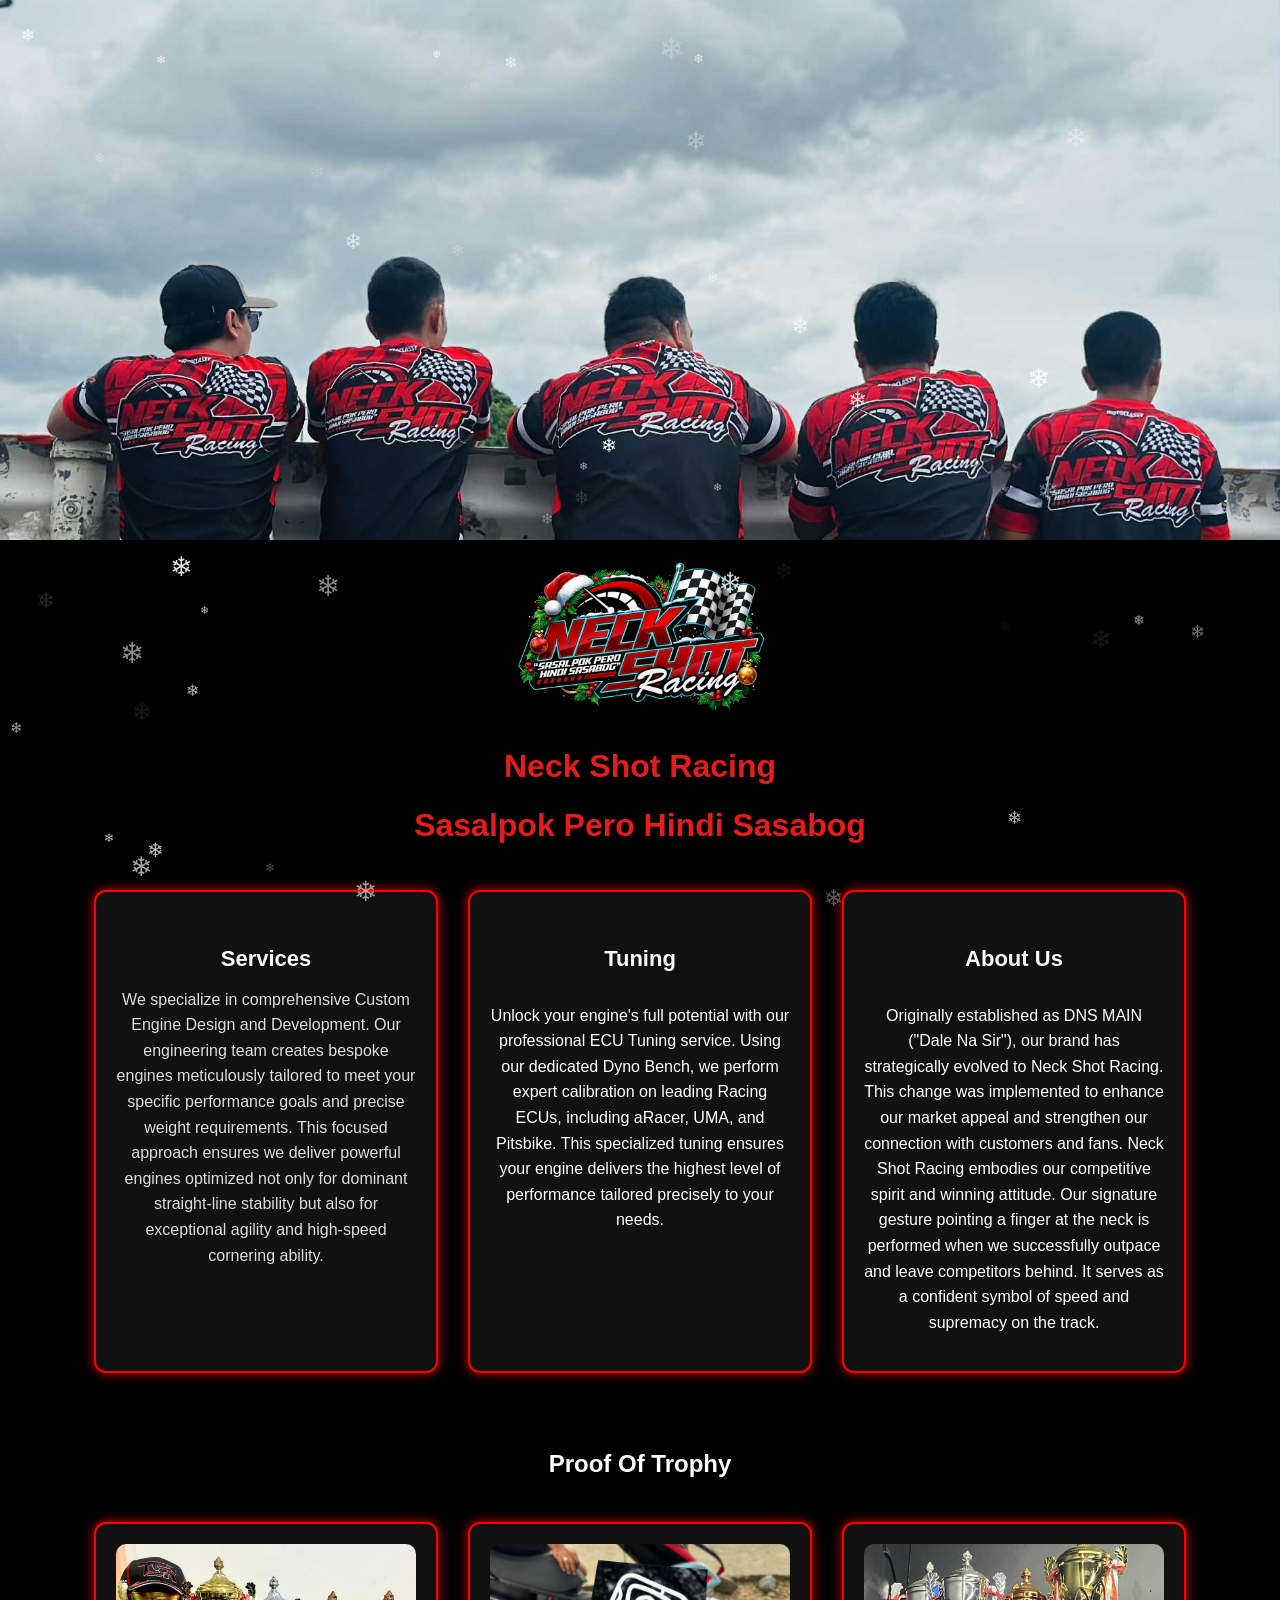
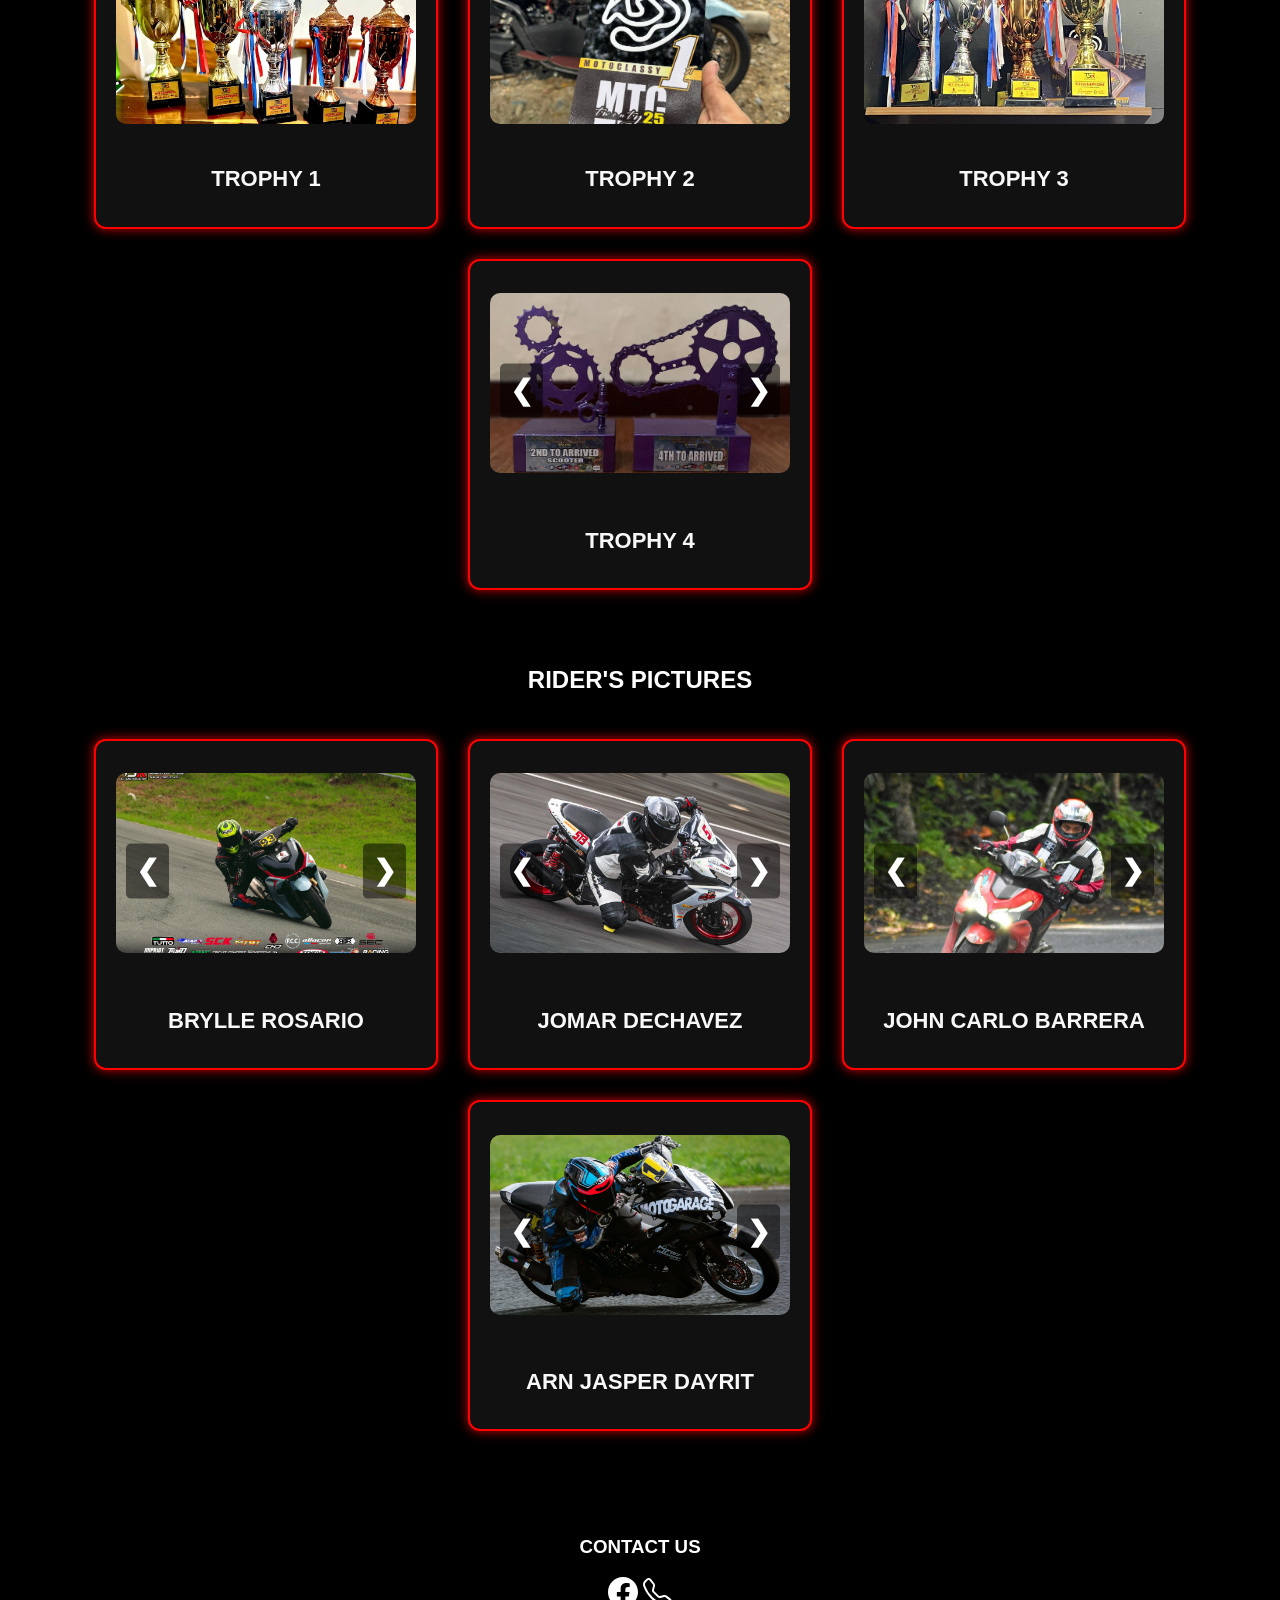
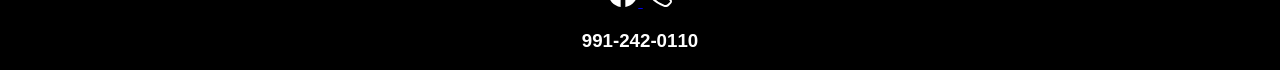
==== commit f16710d8: "Add files via upload" ====
--- a/index.html
+++ b/index.html
@@ -14,7 +14,7 @@
 
     <!-- HEADER CONTENT -->
     <header>
-        <img src="NSR.png" alt="Neck Shot Racing Logo" class="logo">
+        <img src="NSR X-MAS 1.png" alt="Neck Shot Racing Logo" class="logo">
         <h1>Neck Shot Racing</h1>
         <h1>Sasalpok Pero Hindi Sasabog</h1>
     </header>
@@ -249,5 +249,39 @@
             showSlide(index);
         });
     });
+    
 </script>
+<script>
+    const snowCount = 50; // Number of snowflakes
+
+    for (let i = 0; i < snowCount; i++) {
+        const snow = document.createElement('div');
+        snow.classList.add('snowflake');
+        snow.innerHTML = '❄'; // You can also use '*'
+        snow.style.left = Math.random() * window.innerWidth + 'px';
+        snow.style.fontSize = 10 + Math.random() * 20 + 'px';
+        snow.style.opacity = Math.random();
+        document.body.appendChild(snow);
+
+        let top = Math.random() * window.innerHeight;
+        let speed = 1 + Math.random() * 3;
+        let drift = Math.random() * 1 - 0.5;
+
+        function fall() {
+            top += speed;
+            let left = parseFloat(snow.style.left) + drift;
+
+            if (top > window.innerHeight) top = -10;
+            if (left > window.innerWidth) left = 0;
+            if (left < 0) left = window.innerWidth;
+
+            snow.style.top = top + 'px';
+            snow.style.left = left + 'px';
+            requestAnimationFrame(fall);
+        }
+
+        fall();
+    }
+</script>
+
 </body>
--- a/NSR.CSS
+++ b/NSR.CSS
@@ -444,3 +444,12 @@
         width: 100%;
     }
 }
+.snowflake {
+    position: fixed;
+    top: -10px;
+    color: white;
+    font-size: 1em;
+    user-select: none;
+    pointer-events: none;
+    z-index: 9999; /* ensures snow is on top */
+}
